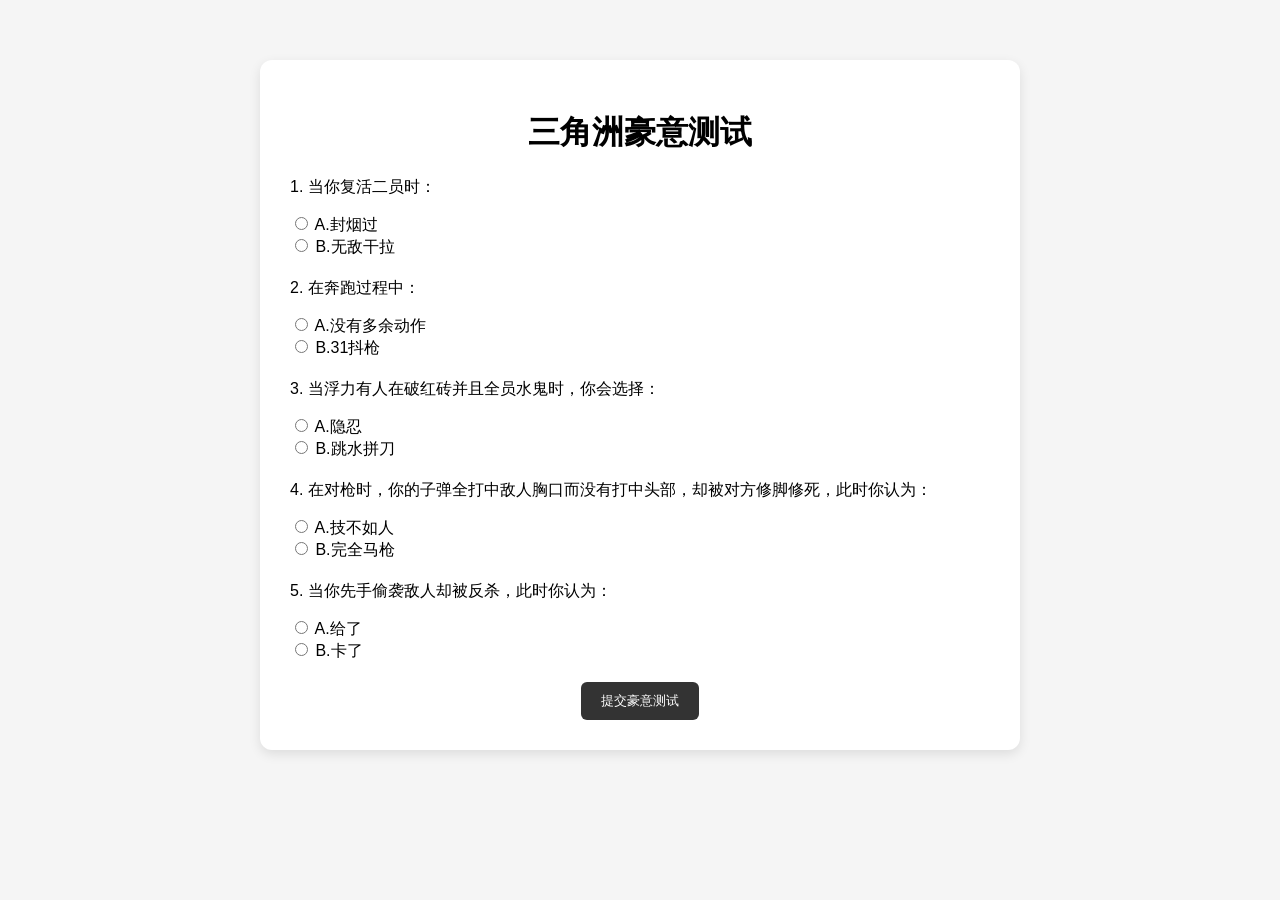
==== templates/quiz.html @ a3a2e088 "fix quiz redirect system" ====
<!DOCTYPE html>
<html>

<head>
    <meta charset="UTF-8">
    <title>三角洲豪意测试</title>

    <style>
        body {
            font-family: Arial;
            background: #f5f5f5;
            margin: 0;
        }

        .container {
            max-width: 700px;
            margin: 60px auto;
            background: white;
            padding: 30px;
            border-radius: 12px;
            box-shadow: 0 4px 12px rgba(0, 0, 0, 0.1);
        }

        h1 {
            text-align: center;
        }

        .q {
            margin-bottom: 20px;
        }

        button {
            padding: 10px 20px;
            border: none;
            background: #333;
            color: white;
            cursor: pointer;
            border-radius: 6px;
        }

        button:hover {
            background: #555;
        }
    </style>

</head>

<body>

    <div class="container">

        <h1>三角洲豪意测试</h1>

        <form action="/submit_quiz" method="POST">

            <div class="q">
                <p>1. 当你复活二员时：</p>
                <input type="radio" name="q1" value="A"> A.封烟过<br>
                <input type="radio" name="q1" value="B"> B.无敌干拉<br>
            </div>

            <div class="q">
                <p>2. 在奔跑过程中：</p>
                <input type="radio" name="q2" value="A"> A.没有多余动作<br>
                <input type="radio" name="q2" value="B"> B.31抖枪<br>
            </div>

            <div class="q">
                <p>3. 当浮力有人在破红砖并且全员水鬼时，你会选择：</p>
                <input type="radio" name="q3" value="A"> A.隐忍<br>
                <input type="radio" name="q3" value="B"> B.跳水拼刀<br>
            </div>

            <div class="q">
                <p>4. 在对枪时，你的子弹全打中敌人胸口而没有打中头部，却被对方修脚修死，此时你认为：</p>
                <input type="radio" name="q4" value="A"> A.技不如人<br>
                <input type="radio" name="q4" value="B"> B.完全马枪<br>
            </div>

            <div class="q">
                <p>5. 当你先手偷袭敌人却被反杀，此时你认为：</p>
                <input type="radio" name="q5" value="A"> A.给了<br>
                <input type="radio" name="q5" value="B"> B.卡了<br>
            </div>

            <div style="text-align:center;">
                <button type="submit">提交豪意测试</button>
            </div>

        </form>

    </div>

</body>

</html>
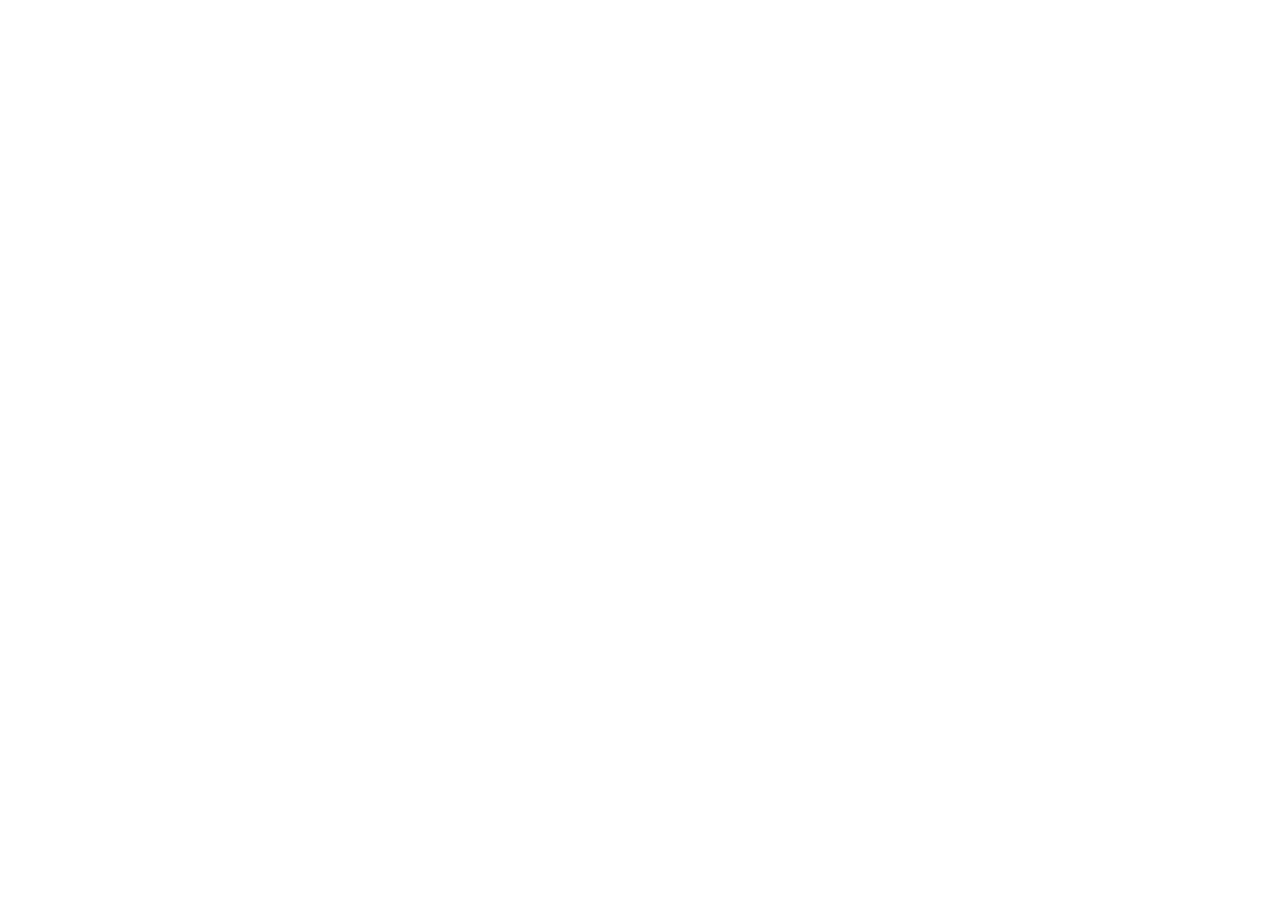
==== commit 1981a504: "update" ====
--- a/templates/quiz.html
+++ b/templates/quiz.html
@@ -1,4 +1,4 @@
-<!DOCTYPE html>
+<!-- <!DOCTYPE html>
 <html>
 
 <head>
@@ -93,4 +93,4 @@
 
 </body>
 
-</html>+</html> -->
